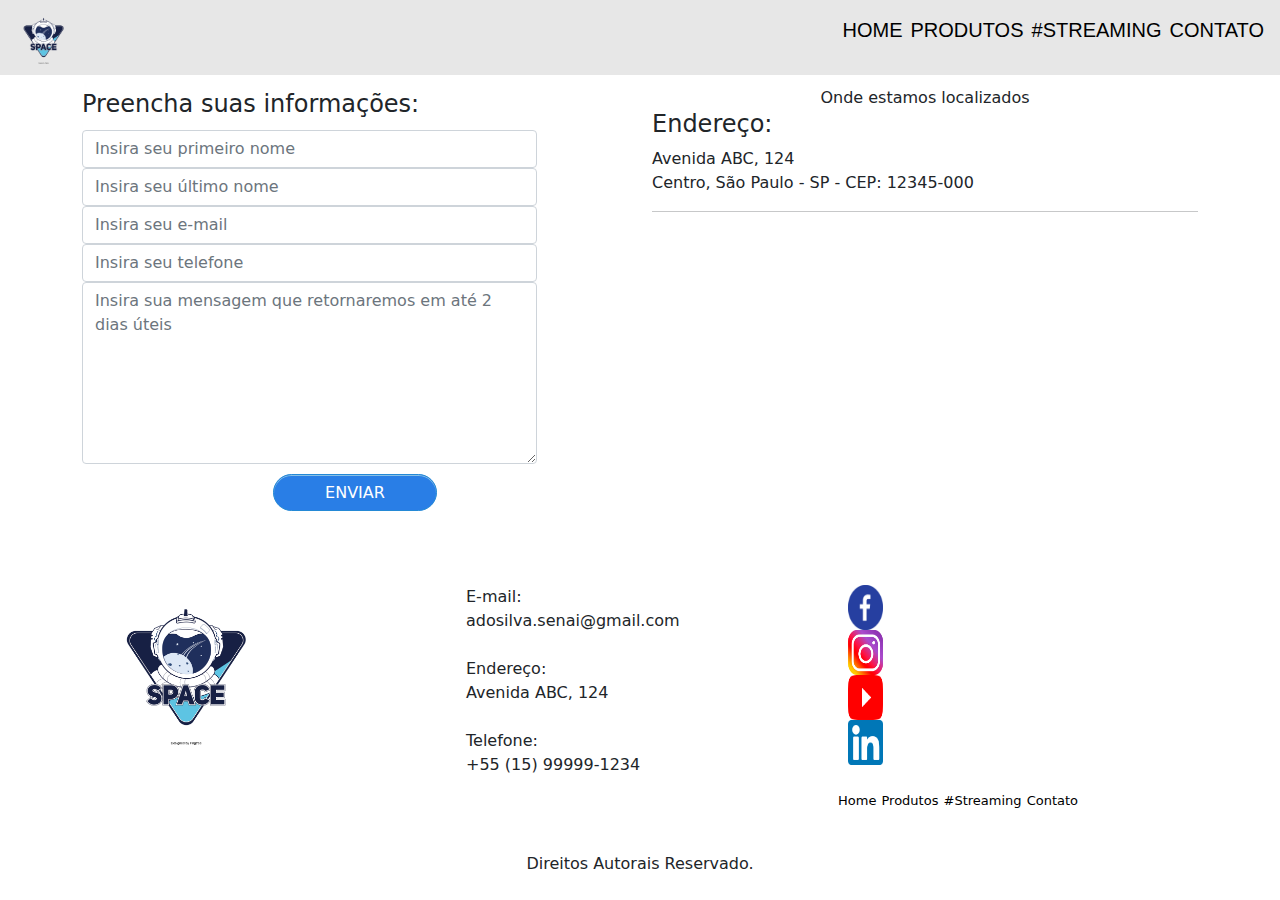
==== contato.html @ c41d4eb1 "update prj discovery space rev.13 > 24/05/2023" ====
<!DOCTYPE html>
<html lang="pt-br">
<head>
    <meta charset="UTF-8">
    <meta http-equiv="X-UA-Compatible" content="IE=edge">
    <meta name="viewport" content="width=device-width, initial-scale=1.0">
    <link rel="stylesheet" type="text/css" href="./css/style.css">
    <link rel="stylesheet" type="text/css" href="./bootstrap/css/bootstrap.min.css">
    <link rel="stylesheet" href="https://fonts.googleapis.com/css2?family=Bebas+Neue">
    <title>..:: Discovery Space | Entre em Contato!</title>
</head>
<body>
    <!-- Aula 24/04/2023 - HTML -->
    <!-- Início Menu Responsivo -->
    <header id="header">
        <a id="logo" href="index.html"><img src="./img/logo.png" alt="Logo Discovery Space"></a>
        <figcaption></figcaption>
        <nav id="nav">
            <button aria-label="Abrir Menu" id="btn-mobile" aria-haspopup="true" aria-controls="menu" aria-expanded="false">
                <span id="hamburger"></span>
            </button>
            <ul id="menu" role="menu">
                <li><a class="linkMenu" href="index.html">Home</a></li>
                <li><a class="linkMenu" href="produtos.html">Produtos</a></li>
                <li><a class="linkMenu" href="streaming.html">#Streaming</a></li>
                <li><a class="linkMenu" href="contato.html">Contato</a></li>
                <!-- Atalho para copiar conteúdo > Alt + Shift + Seta para baixo -->
            </ul>
        </nav>
    </header>
    <!-- Fim Menu Responsivo -->
    <!-- Início Form Contato -->
    <div class="contato">
        <div class="container">
            <div class="row">
                <!-- Início da tag section com texto de contato -->
                <section class="col-12">
                    <h2>Entre em contato conosco!</h2>
                    <p>Para dúvidas, elogios ou reclamações entre em contato conosco!</p>
                </section>
                <!-- Fim da tag section com texto de contato -->
                <!-- Início Formulário -->
                <div class="col-md-6">
                    <div class="form_main">
                        <form class="form-horizontal" method="post" action="">
                            <fieldset>
                                <legend class="text-left header">Preencha suas informações:</legend>
                                <div class="form-group">
                                    <div class="col-md-10 col-md-offset-1">
                                        <input id="fname" name="name" type="text" placeholder="Insira seu primeiro nome" class="form-control" required>
                                    </div>
                                </div>
                                <div class="form-group">
                                    <div class="col-md-10 col-md-offset-1">
                                        <input id="lname" name="name" type="text" placeholder="Insira seu último nome" class="form-control" required>
                                    </div>
                                </div>
                                <div class="form-group">
                                    <div class="col-md-10 col-md-offset-1">
                                        <input id="email" name="email" type="email" placeholder="Insira seu e-mail" class="form-control" required>
                                    </div>
                                </div>
                                <div class="form-group">
                                    <div class="col-md-10 col-md-offset-1">
                                        <input id="phone" name="phone" type="text" placeholder="Insira seu telefone" class="form-control" required>
                                    </div>
                                </div>
                                <div class="form-group">
                                    <div class="col-md-10 col-md-offset-1">
                                        <textarea id="message" name="message" type="text" placeholder="Insira sua mensagem que retornaremos em até 2 dias úteis" class="form-control" rows="7" required></textarea>
                                    </div>
                                </div>
                                <div class="form-group">
                                    <div class="col-md-12 text-center">
                                        <button type="submit" class="formbutton">Enviar</button>
                                    </div>
                                </div>
                            </fieldset>
                        </form>
                    </div>
                </div>
                <!-- Fim Formulário -->
                <div class="col-md-6">
                    <div class="row">
                        <div class="panel panel-default">
                            <div class="text-center header">Onde estamos localizados</div>
                            <h4>Endereço:</h4>
                            <div>Avenida ABC, 124 <br />
                                Centro, São Paulo - SP - CEP: 12345-000
                                <hr />
                            </div>
                            <div class="map">
                                <iframe src="https://www.google.com/maps/embed?pb=!1m18!1m12!1m3!1d3659.2776437153852!2d-47.451420925010204!3d-23.486507058845802!2m3!1f0!2f0!3f0!3m2!1i1024!2i768!4f13.1!3m3!1m2!1s0x94c58a9f61b55945%3A0x4ead928c70b1e690!2sEscola%20e%20Faculdade%20de%20Tecnologia%20SENAI%20Gaspar%20Ricardo%20J%C3%BAnior!5e0!3m2!1spt-BR!2sbr!4v1684972384802!5m2!1spt-BR!2sbr" width="100%" height="300" style="border:0;" allowfullscreen="" loading="lazy" referrerpolicy="no-referrer-when-downgrade"></iframe>
                            </div>

                        </div>

                    </div>

                </div>



            </div>

        </div>


    </div>



    <!-- Início Footer -->
    <footer class="rodape">
        <div class="container">
            <div class="row m-0">
                <!-- Início Logo -->
                <div class="col-md-4">
                    <figure>
                        <img src="./img/logo.png" alt="logo_rodape">
                    </figure>
                </div>
                <!-- Fim logo -->
                <!-- Início texto rodape -->
                <div class="col-md-4">
                    <div class="info-contato">
                        <p>E-mail:</p>
                        <p>adosilva.senai@gmail.com</p><br>
                        <p>Endereço:</p>
                        <p>Avenida ABC, 124</p><br>
                        <p>Telefone:</p>
                        <p>+55 (15) 99999-1234</p>
                    </div>
                </div>
                <!-- Fim texto rodape -->
                <!-- Início das mídias sociais -->
                <div class="col-md-4">
                    <figure class="redes-sociais">
                        <a href="#"><img src="./img/redes_sociais/face.png" alt=""></a>
                        <a href="#"><img src="./img/redes_sociais/insta.png" alt=""></a>
                        <a href="#"><img src="./img/redes_sociais/youtube.png" alt=""></a>
                        <a href="#"><img src="./img/redes_sociais/linkedin.png" alt=""></a>
                    </figure>
                    <br>
                    <a href="index.html">Home</a>
                    <a href="produtos.html">Produtos</a>
                    <a href="streaming.html">#Streaming</a>
                    <a href="contato.html">Contato</a>
                </div>
                <!-- Fim das mídias sociais -->
                <!-- Início dos Direitos Autorais -->
                <div class="col-12">
                    <p class="direitos">Direitos Autorais Reservado.</p>
                </div>
                <!-- Fim dos Direitos Autorais -->
            </div>
        </div>
    </footer>
    <!-- Fim Footer -->
    

</body>

    <script type="text/javascript" src="./bootstrap/js/bootstrap.min.js"></script>
    <script type="text/javascript" src="./js/menu.js" ></script>
    

</html>
---- css/style.css ----
@import url(https://fonts.googleapis.com/css2?family=Bebas+Neue);
/* Arquivo responsável pelos estilos */
/* Aula 24/04/2023 - Estilos do Menu */
body, ul {
    margin: 0px;
    padding: 0px;
}
#menu a {
    color: black;
    text-decoration: none;
    font-family: sans-serif;
    font-size: 1.25em;
    text-transform: uppercase;
    transition: 0.3s;

}

#menu a:hover {
    color: crimson;
    font-size: 1.6em;
    transition: 0.3s;
    text-shadow: 4px 4px 6px #0000007a;
}
#logo img:hover {
    box-shadow: 4px 4px 6px #0000007a;
    transition: 0.3s;
}
#logo img {
    float: left;
    height: 55px;
    position: relative;
    top: 0px;
    left: 0px;
}
#header {
    width: 100%;
    position: fixed;
    z-index: 90;
    box-sizing: border-box;
    height: 75px;
    padding: 1rem;
    display: flex;
    align-items: center;
    justify-content: space-between;
    background: #e7e7e7;
}

#header figcaption {
    font-family: 'Bebas Neue';
    -webkit-text-stroke: 1px black;
    color: white;
    font-size: 35px;
}

#menu {
    display: flex;
    list-style: none;
    gap: 0.5rem;
}
#btn-mobile {
    display: none;
}
/*
.carousel-inner .carousel-item img {
    width: 100%;
    margin: 0 auto;
    max-height: 500px;
    padding-top: 85px;
}
*/

#carouselExampleInterval {
    position: relative;
    z-index: 10;
    padding-top: 80px;
    margin-left: 10px;
    margin-right: 10px;
    margin-bottom: 10px;
    box-shadow: 6px 6px 6px #0000007a;
    transition: 0.3s;
    width: 100%;
    height: auto;
    display: inline-flex;
}
 #carouselExampleInterval .carousel-inner img {
    height: 600px;
    width: 90%;
} 

@media (max-width: 600px) {
    #menu {
        display: block;
        position: absolute;
        width: 15em;
        top: 70px;
        right: 0px;
        background: #e7e7e7;
        transition: 0.6s;
        z-index: 1000;
        height: 0px;
        padding-left: 5px;
        visibility: hidden;
        overflow-y: hidden;
    }
    #menu li {
        padding-top: 30px;
        padding-bottom: 0px;
        margin: 0 1rem;
        border-bottom: 2px solid rgba(0, 0, 0, 0.05);
    }
    #nav.active #menu {
        height: calc(100vh - 70px);
        visibility: visible;
        overflow-y: hidden;
    }
    #btn-mobile {
        display: flex;
        padding: 0.5rem 1rem;
        font-size: 1rem;
        border: none;
        background: none;
        cursor: pointer;
        gap: 0.5rem;
    }
    #hamburger {
        border-top: 2px solid; /* Melhorando  hamburger >> Espessura da linha  */
        width: 30px; /* Alterando a Largura do hamburger */
        color: #003f91; /* Alterando a cor do hamburger */
    }
    #hamburger::after,
    #hamburger::before {
        content: '';
        display: block;
        width: 30px; /* Alterando a Largura do hamburger */
        height: 2px;
        background: currentColor;
        margin-top: 4px; /* Altera o espaçamento entre o hamburger */
        position: relative;
        border-top: 2px solid; /* Melhorando  hamburger >> Espessura da linha  */
    }
    #nav.active #hamburger {
        border-top-color: transparent;
    }
    #nav.active #hamburger::before {
        transform: rotate(135deg);
    }
    #nav.active #hamburger::after {
        transform: rotate(-135deg);
        top: -7px;
    }
}

/* CSS Estilos Banner */
.section-banner-home {
    width: 100%;
    height: auto;
    padding: 50px;
    background-color: #5d5d5d;
    display: ruby-base-container;
}
.section-banner-home img {
    max-height: 400px;
    width: 100%; /* Verificar responsivo */
}
.section-banner-home .texto-banner {
    margin-top: 30px;
    font-size: 22px;
}
.section-banner-home .texto-banner h1 {
    font-size: 30px;
    width: 60%;
    font-weight: 500;
    padding-bottom: 20px;
    color: white;
}
.section-banner-home .texto-banner p {
    font-size: 15px;
    margin-bottom: 20px;
    color: white;    
}
.section-banner-home .texto-banner a {
    color: rgb(255, 255, 255);
    text-decoration: none;
    background-color: #424242;
    padding: 4px 24px;
    font-size: 15px;
}
/* Fim css estilos Banner */

/* Início css destaque */

.destaque h2 {
    margin-top: 15px;
    text-align: center;
    font-size: 24px;
    font-weight: bold;
}
.destaque p {
    width: 77%;
    text-align: center;
    font-size: 14px;
    margin: 30px auto;
}
.destaque figcaption {
    font-size: 13px;
    color: #000;
    text-decoration: none;
    font-weight: bold;
    text-align: center;
}
.destaque a {
    justify-content: center;
    display: flex;
    text-decoration: none;
    color: #000000;
    font-size: 18px;
    font-weight: bold;
    margin: 30px 0;
}
.destaque a:hover{
    color: #ff0000;
    font-size: 24px;
    transition: 0.3s;
    text-shadow: 4px 4px 6px #0000007a;
}

.destaque img {
    height: 220px;
}
/* Fim CSS Destaque */

/* Início CSS Novidades */

.novidades .text-body {
    width: 80%;
    margin: 70px auto;
}

.novidades h2 {
    color: #000;
}

.novidades p {
    color: rgb(0, 0, 0);
}

.novidades a {
    color: rgb(255, 255, 255);
    text-decoration: underline;
    text-decoration-color: violet;
    padding: 6px 12px;
    background-color: rgb(0, 68, 194);
    font-weight: 400;
}
/* Fim CSS Novidades */
/* Início CSS Galeria */
.galeria {
    margin: 60px auto 20px;
    /* Quando tivermos 4 valores no margin = top / right / botton / left      >  Ex: margin: 60px 60px 60px 60px;
       Quando tivermos 3 valores = top / right and left / botton
    >  Ex: margin: 60px auto 60px;
       Quanto tivermos 2 valores = top and botton / right and left
    >  Ex: margin: 60px 30px;
       Quando tivermos 1 valor = top and botton and right and left
    >  Ex: margin: 60px;
    >> Essa regra vale também para padding. <<
       */
}
.galeria .container {
    margin-left: 11%;
}

.galeria h2 {
    text-align: center;
    font-size: 24px;
}
.galeria p {
    text-align: center;
    width: 50%;
    margin: 14px auto 50px;
}

.galeria .gallery {
    width: 30%;
    margin: 14px auto 50px;
}
.galeria .gallery img {
    width: 80%;
    height: 80%;
    -webkit-transition: -webkit-transform .5s ease;
    transition: transform .5s ease;
    display: block;  
}
.galeria .gallery img:hover {
    -webkit-transform: scale(1.9);
    transform: scale(1.9);
    box-shadow: 0 0 10px rgba(0, 0, 0, 0.5); 
}

/* Fim CSS Galeria */

/* Início CSS Footer */

.rodape {
    padding: 50px 50px 0;
}
.rodape .container img {
    height: 50%;
    width: 50%;
    padding-left: 10px;
    transition: transform .3s;
    display: block;  
}
.rodape .container img:hover {
    transform: scale(1.5);
    box-shadow: 0 0 10px rgba(0, 0, 0, 0.2); 
}


.rodape .info-contato p {
    margin: 0;
}
.rodape a {
    text-decoration: none;
    color: #000;
    font-size: 13px;
}
.rodape a:hover {
    font-weight: bold;
}
.rodape .redes-sociais {
    display: inline-block;
}
.rodape .redes-sociais img {
    width: 45px;
    height: 45px;
}
.rodape p.direitos {
    text-align: center;
    margin-top: 40px;
}
/* Fim CSS Footer . */

/* Início CSS Streaming */

.embed-container {
    position: relative;
    padding-bottom: 0;
    height: auto;
    max-width: 100%;
    margin-top: 0;
    margin-bottom: 30px;
    padding-top: 80px;
    padding-left: 30px;
    padding-right: 30px;
    display: flex;
}
.embed-container p {
    text-align: center;
    font-size: 20px;
}
.embed-container h2 {
    text-align: center;
    font-size: 24px;
    font-weight: bold;
}
.embed-container iframe {
    position: relative;
    top: 0;
    left: 0;
    width: 100%;
    height: 250px;
    border-radius: 1em;
    box-shadow: gray 0.5em 0.5em 0.3em;
    transition: transform .3s;
    display: flex;
}

.embed-container iframe:hover {
    flex: 1;
    z-index: 1;
    transform: scale(1.2);
    box-shadow: 0 0 10px rgba(0, 0, 0, 0.446);
}


.embed-container .col-lg-4 {
    margin-top: 30px;
}
.embed-container .col-lg-6 {
    margin-top: 30px;
}

/* Fim CSS Streaming */

/* Início CSS Contato */

.form_main {
    width: 100%;
}
.form_main h4 {
    font-family: system-ui, -apple-system, BlinkMacSystemFont, 'Segoe UI', Roboto, Oxygen, Ubuntu, Cantarell, 'Open Sans', 'Helvetica Neue', sans-serif;
    font-size: 20px;
    font-weight: 300;
    margin-top: 20px;
    margin-bottom: 15px;
    text-transform: uppercase;
}
.heading {
    border-bottom: 1px solid #fcab0e;
    padding-bottom: 9px;
    position: relative;
}
.heading span {
    background: #9e6600 none repeat scroll 0 0;
    bottom: -2px;
    height: 3px;
    left: 0;
    position: absolute;
    width: 75px;
}
.form {
    border-radius: 7px;
    padding: 6px;
}
.txt[type="text"] {
    border: 1px solid #ccc;
    margin: 10px 0;
    padding: 10px 0 10px 5px;
    width: 100%;
}
.txt_3[type="text"] {
    margin: 10px 0 0;
    padding: 10px 0 10px 5px;
    width: 100%;
}
.formbutton[type="submit"] {
    -moz-box-shadow: inset 0px 1px 0px 0px #87c0e6;
    -webkit-box-shadow: inset 0px 1px 0px 0px #87c0e6;
    box-shadow: inset 0px 1px 0px 0px #87c0e6;
    background-color: #297ee6;
    display: inline-block;
    border: 1px solid #2489d6;
    border-radius: 25px;
    color: #fff;
    font-size: 16px;
    font-style: normal;
    line-height: 35px;
    margin: 10px 0;
    padding: 0;
    text-transform: uppercase;
    width: 30%;
}
.formbutton:hover {
    background-color: #31a1de;
}
.formbutton:active {
    position: relative;
    top: 1px;
}
.txt2:hover {
    background: rgba(0, 0, 0, 0) none repeat scroll 0 0;
    color: #5793ef;
    transition: all 0.5s ease 0s;
}
/* Fim CSS Contato */
/* Início CSS Mapa */
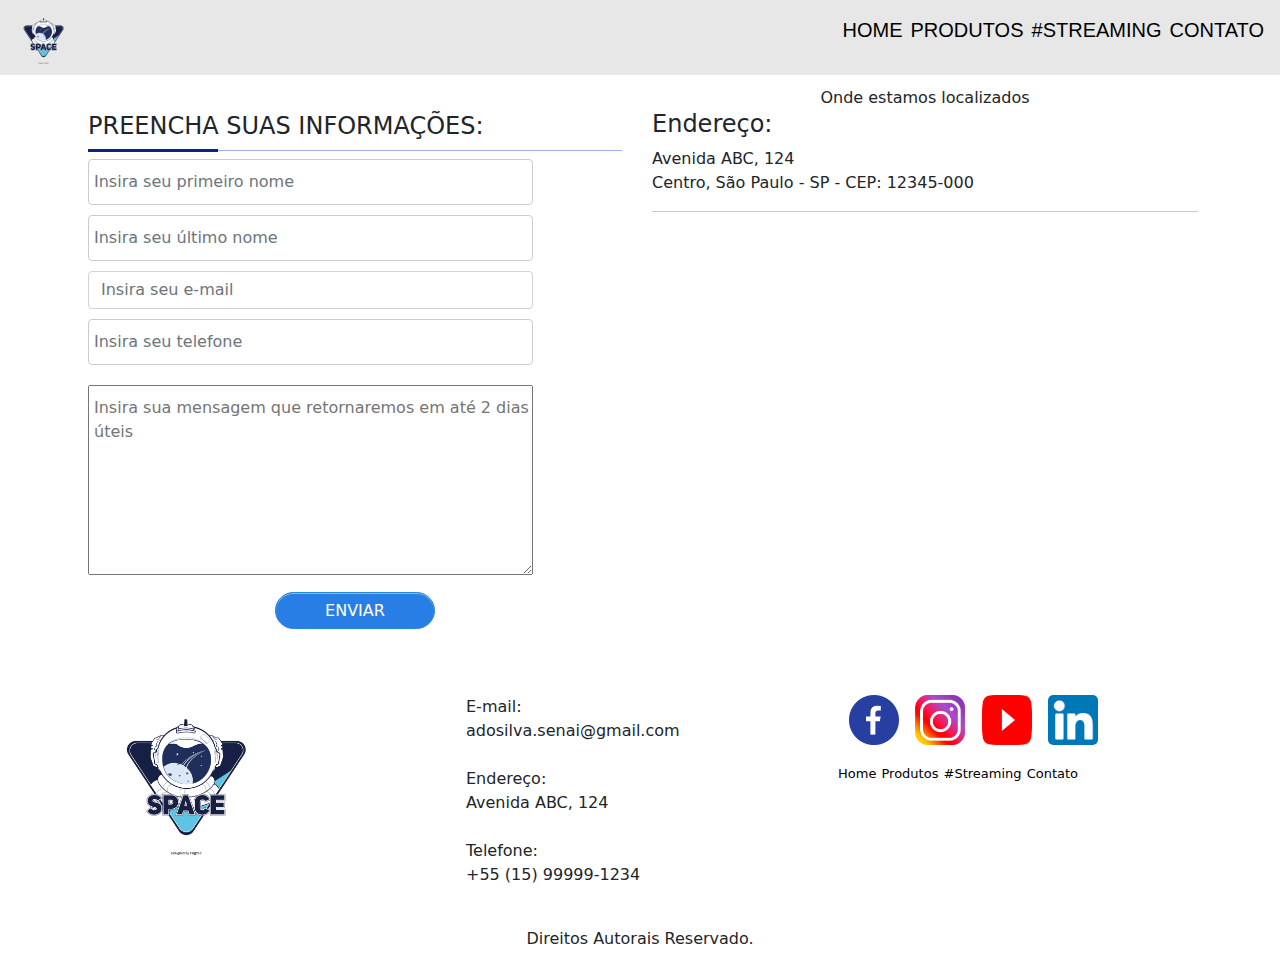
==== commit 47c172a7: "up" ====
--- a/contato.html
+++ b/contato.html
@@ -44,7 +44,7 @@
                     <div class="form_main">
                         <form class="form-horizontal" method="post" action="">
                             <fieldset>
-                                <legend class="text-left header">Preencha suas informações:</legend>
+                                <h4><legend class="text-left header">Preencha suas informações: <span></span></legend></h4>
                                 <div class="form-group">
                                     <div class="col-md-10 col-md-offset-1">
                                         <input id="fname" name="name" type="text" placeholder="Insira seu primeiro nome" class="form-control" required>
@@ -67,7 +67,7 @@
                                 </div>
                                 <div class="form-group">
                                     <div class="col-md-10 col-md-offset-1">
-                                        <textarea id="message" name="message" type="text" placeholder="Insira sua mensagem que retornaremos em até 2 dias úteis" class="form-control" rows="7" required></textarea>
+                                        <textarea id="message" name="message" type="text" placeholder="Insira sua mensagem que retornaremos em até 2 dias úteis" class="form-control-msg" rows="7" required></textarea>
                                     </div>
                                 </div>
                                 <div class="form-group">
@@ -117,7 +117,7 @@
                 <!-- Início Logo -->
                 <div class="col-md-4">
                     <figure>
-                        <img src="./img/logo.png" alt="logo_rodape">
+                        <img id="logo_rodape" src="./img/logo.png" alt="logo_rodape">
                     </figure>
                 </div>
                 <!-- Fim logo -->
@@ -163,6 +163,6 @@
 
     <script type="text/javascript" src="./bootstrap/js/bootstrap.min.js"></script>
     <script type="text/javascript" src="./js/menu.js" ></script>
-    
 
-</html>+
+</html>
--- a/css/style.css
+++ b/css/style.css
@@ -304,14 +304,14 @@
 .rodape {
     padding: 50px 50px 0;
 }
-.rodape .container img {
+.rodape .container #logo_rodape {
     height: 50%;
     width: 50%;
     padding-left: 10px;
     transition: transform .3s;
     display: block;  
 }
-.rodape .container img:hover {
+.rodape .container #logo_rodape:hover {
     transform: scale(1.5);
     box-shadow: 0 0 10px rgba(0, 0, 0, 0.2); 
 }
@@ -332,9 +332,18 @@
     display: inline-block;
 }
 .rodape .redes-sociais img {
-    width: 45px;
-    height: 45px;
-}
+    width: 50px;
+    height: 50px;
+    padding-left: 0;
+    margin-left: 0.7rem;
+    transition: transform .3s;
+    border-radius: 5px; /* Arredondando div do obejto redes sociais */
+}
+.rodape .redes-sociais img:hover {
+    z-index: 1;
+    transform: scale(1.5);
+    box-shadow: 0 0 10px rgba(0, 0, 0, 0.446);
+}   
 .rodape p.direitos {
     text-align: center;
     margin-top: 40px;
@@ -406,30 +415,30 @@
     margin-bottom: 15px;
     text-transform: uppercase;
 }
-.heading {
-    border-bottom: 1px solid #fcab0e;
+.text-left {
+    border-bottom: 1px solid #a3aff0;
     padding-bottom: 9px;
     position: relative;
 }
-.heading span {
-    background: #9e6600 none repeat scroll 0 0;
+.text-left span {
+    background: #111e8d none repeat scroll 0 0;
     bottom: -2px;
     height: 3px;
     left: 0;
     position: absolute;
-    width: 75px;
-}
-.form {
-    border-radius: 7px;
+    width: 130px;
+}
+.form-horizontal {
+    border-radius: 107px;
     padding: 6px;
 }
-.txt[type="text"] {
+.form-control[type="text"] {
     border: 1px solid #ccc;
     margin: 10px 0;
     padding: 10px 0 10px 5px;
     width: 100%;
 }
-.txt_3[type="text"] {
+.form-control-msg[type="text"] {
     margin: 10px 0 0;
     padding: 10px 0 10px 5px;
     width: 100%;
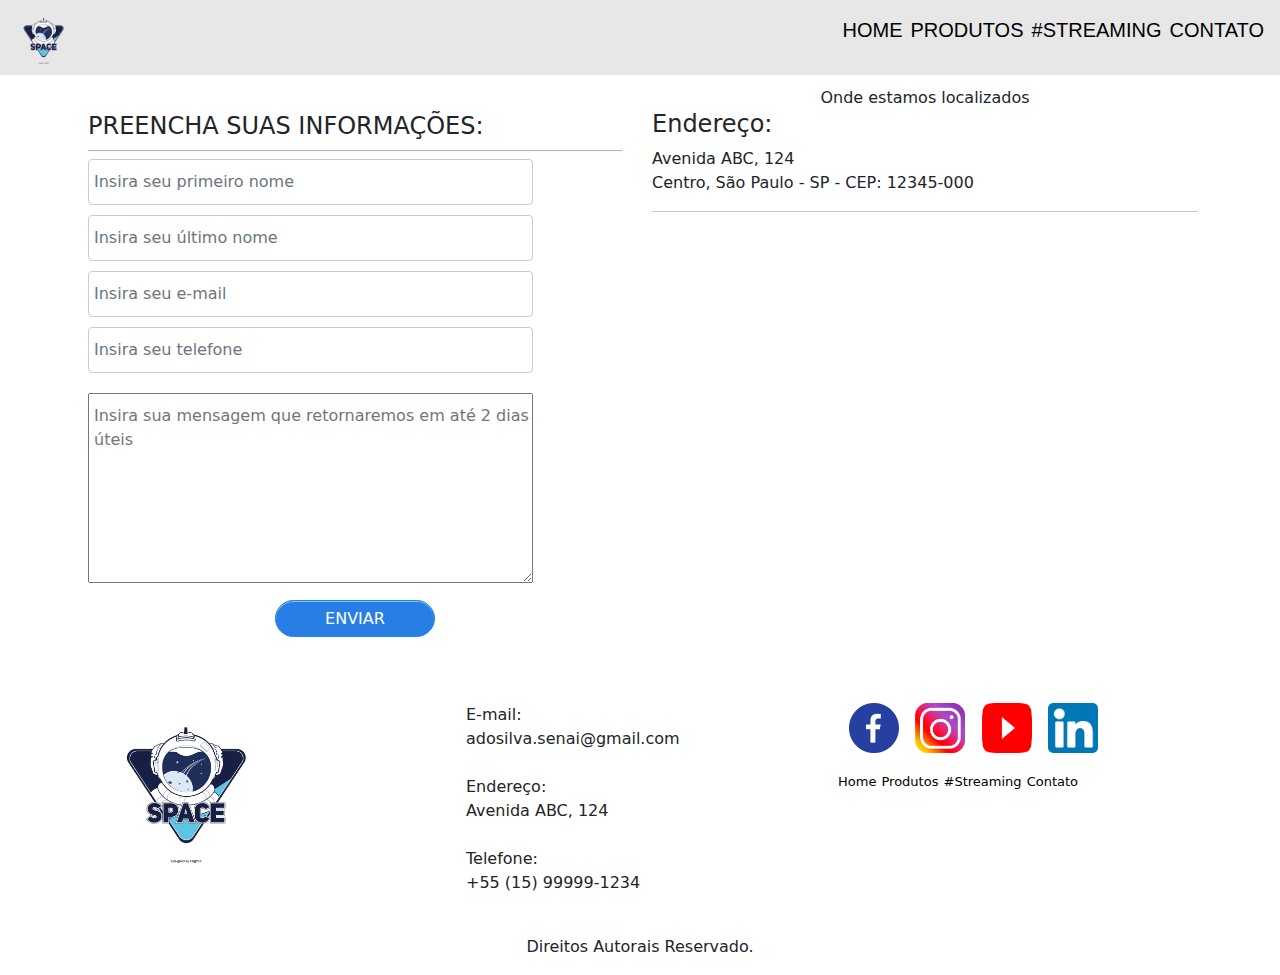
==== commit ce291e2a: "update prj discovery space rev.14 > 26/05/2023" ====
--- a/contato.html
+++ b/contato.html
@@ -44,7 +44,7 @@
                     <div class="form_main">
                         <form class="form-horizontal" method="post" action="">
                             <fieldset>
-                                <h4><legend class="text-left header">Preencha suas informações: <span></span></legend></h4>
+                                <h4><legend class="text-left header">Preencha suas informações: <span></span> </legend></h4>
                                 <div class="form-group">
                                     <div class="col-md-10 col-md-offset-1">
                                         <input id="fname" name="name" type="text" placeholder="Insira seu primeiro nome" class="form-control" required>
--- a/css/style.css
+++ b/css/style.css
@@ -426,7 +426,7 @@
     height: 3px;
     left: 0;
     position: absolute;
-    width: 130px;
+    width: 0px;
 }
 .form-horizontal {
     border-radius: 107px;
@@ -438,6 +438,13 @@
     padding: 10px 0 10px 5px;
     width: 100%;
 }
+.form-control[type="email"] {
+    border: 1px solid #ccc;
+    margin: 10px 0;
+    padding: 10px 0 10px 5px;
+    width: 100%;
+}
+
 .form-control-msg[type="text"] {
     margin: 10px 0 0;
     padding: 10px 0 10px 5px;
@@ -473,4 +480,14 @@
     transition: all 0.5s ease 0s;
 }
 /* Fim CSS Contato */
-/* Início CSS Mapa */+/* Início CSS Mapa */
+.map{
+    width: 100%;
+    height: 300px;
+}
+.map iframe {
+    width: 100%;
+    height: 100%;
+}
+
+/* Fim CSS Mapa */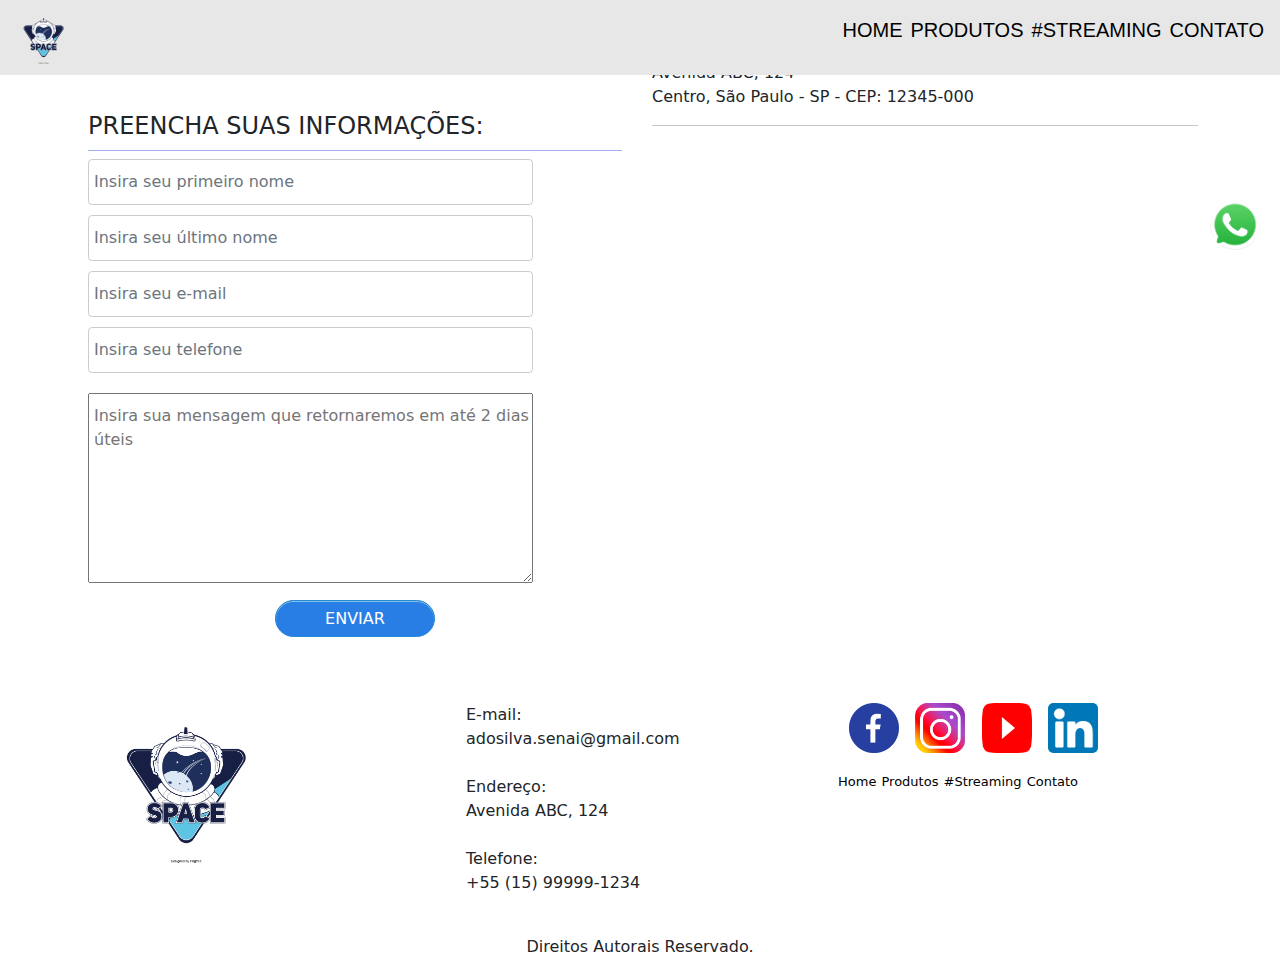
==== commit b40bd575: "update prj discovery space rev.15 > 29/05/2023" ====
--- a/contato.html
+++ b/contato.html
@@ -33,14 +33,15 @@
     <div class="contato">
         <div class="container">
             <div class="row">
-                <!-- Início da tag section com texto de contato -->
-                <section class="col-12">
-                    <h2>Entre em contato conosco!</h2>
-                    <p>Para dúvidas, elogios ou reclamações entre em contato conosco!</p>
-                </section>
-                <!-- Fim da tag section com texto de contato -->
+                
                 <!-- Início Formulário -->
                 <div class="col-md-6">
+                    <!-- Início da tag section com texto de contato -->
+                    <section class="col-12">
+                        <h2>Entre em contato conosco!</h2>
+                        <p>Para dúvidas, elogios ou reclamações entre em contato conosco!</p>
+                    </section>
+                    <!-- Fim da tag section com texto de contato -->
                     <div class="form_main">
                         <form class="form-horizontal" method="post" action="">
                             <fieldset>
@@ -80,6 +81,7 @@
                     </div>
                 </div>
                 <!-- Fim Formulário -->
+                <!-- Início Maps -->
                 <div class="col-md-6">
                     <div class="row">
                         <div class="panel panel-default">
@@ -92,23 +94,22 @@
                             <div class="map">
                                 <iframe src="https://www.google.com/maps/embed?pb=!1m18!1m12!1m3!1d3659.2776437153852!2d-47.451420925010204!3d-23.486507058845802!2m3!1f0!2f0!3f0!3m2!1i1024!2i768!4f13.1!3m3!1m2!1s0x94c58a9f61b55945%3A0x4ead928c70b1e690!2sEscola%20e%20Faculdade%20de%20Tecnologia%20SENAI%20Gaspar%20Ricardo%20J%C3%BAnior!5e0!3m2!1spt-BR!2sbr!4v1684972384802!5m2!1spt-BR!2sbr" width="100%" height="300" style="border:0;" allowfullscreen="" loading="lazy" referrerpolicy="no-referrer-when-downgrade"></iframe>
                             </div>
+                        </div>
+                    </div>
+                </div>
+                <!-- Fim Maps -->
+            </div>
+        </div>
+    </div>
+    <!-- Fim Form Contato -->
 
-                        </div>
-
-                    </div>
-
-                </div>
-
-
-
-            </div>
-
+    <!-- Início Whastapp -->
+    <div class="whatsapp">
+        <div class="container-grid logo-whats">
+            <a target="_blank" href="https://api.whatsapp.com/send?phone=5515998144779&text=Ol%C3%A1,%20estava%20no%20site%20da%20Loja,%20e%20gostaria%20de%20mais%20informa%C3%A7%C3%B5es."><img src="./img/redes_sociais/whats.png" class="pulando" alt="Contato Whatsapp"></a>
         </div>
-
-
     </div>
-
-
+    <!-- Fim Whastapp -->
 
     <!-- Início Footer -->
     <footer class="rodape">
--- a/css/style.css
+++ b/css/style.css
@@ -403,6 +403,7 @@
 /* Fim CSS Streaming */
 
 /* Início CSS Contato */
+
 
 .form_main {
     width: 100%;
@@ -490,4 +491,39 @@
     height: 100%;
 }
 
-/* Fim CSS Mapa */+/* Fim CSS Mapa */
+
+/* Início Whatsapp */
+.whatsapp {
+    position: fixed;
+    z-index: 2;
+    top: 200px;
+    right: 20px;
+}
+.whatsapp img {
+    height: 60px;
+}
+
+.whatsapp .pulando {
+    border-radius: 100%;
+    width: 50px;
+    height: 50px;
+    animation: pulando .4s cubic-bezier(.53, -0.03, .67, 1.06);
+    animation-direction: alternate;
+    animation-iteration-count: infinite;
+}
+@keyframes pulando {
+    0% {
+        transform: translateY(0px);
+    }
+    100% {
+        transform: translateY(100%);
+        width: 70px;
+        height: 40px;
+    }
+}
+
+
+/* Fim Whatsapp */
+
+
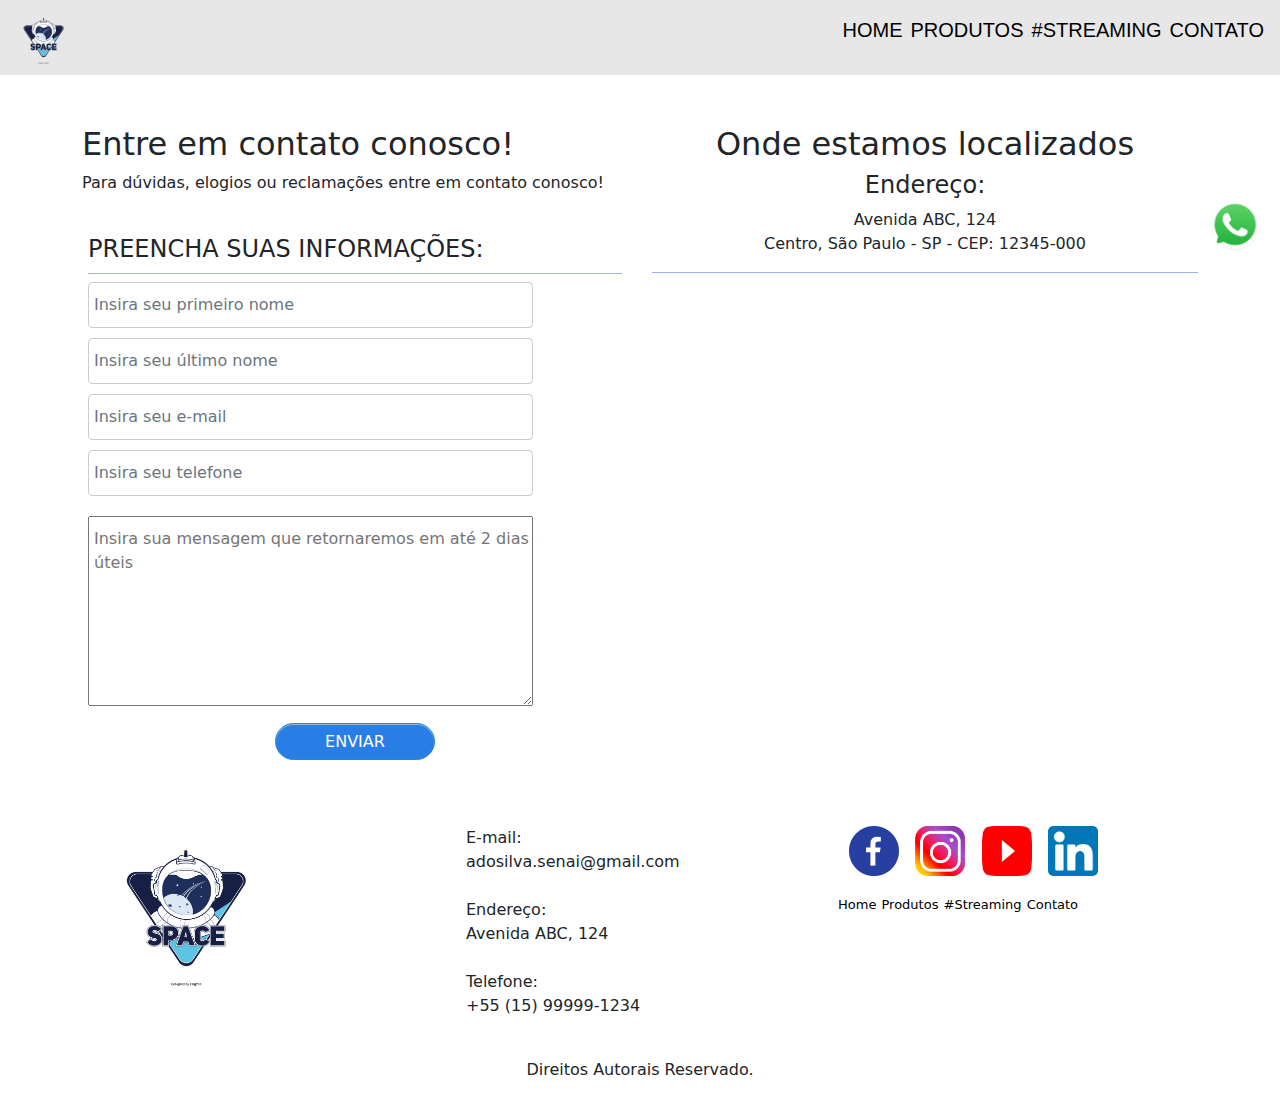
==== commit 08d06d35: "update prj discovery space rev.16 > 31/05/2023" ====
--- a/contato.html
+++ b/contato.html
@@ -33,7 +33,7 @@
     <div class="contato">
         <div class="container">
             <div class="row">
-                
+
                 <!-- Início Formulário -->
                 <div class="col-md-6">
                     <!-- Início da tag section com texto de contato -->
@@ -42,6 +42,7 @@
                         <p>Para dúvidas, elogios ou reclamações entre em contato conosco!</p>
                     </section>
                     <!-- Fim da tag section com texto de contato -->
+                    
                     <div class="form_main">
                         <form class="form-horizontal" method="post" action="">
                             <fieldset>
@@ -85,16 +86,17 @@
                 <div class="col-md-6">
                     <div class="row">
                         <div class="panel panel-default">
-                            <div class="text-center header">Onde estamos localizados</div>
-                            <h4>Endereço:</h4>
-                            <div>Avenida ABC, 124 <br />
-                                Centro, São Paulo - SP - CEP: 12345-000
-                                <hr />
-                            </div>
+                            <section id="text-local" class="text-center header">
+                                <h2>Onde estamos localizados</h2>
+                                <h4>Endereço:</h4>
+                                <p>Avenida ABC, 124 <br />
+                                    Centro, São Paulo - SP - CEP: 12345-000
+                                </p>
+                            </section>
                             <div class="map">
                                 <iframe src="https://www.google.com/maps/embed?pb=!1m18!1m12!1m3!1d3659.2776437153852!2d-47.451420925010204!3d-23.486507058845802!2m3!1f0!2f0!3f0!3m2!1i1024!2i768!4f13.1!3m3!1m2!1s0x94c58a9f61b55945%3A0x4ead928c70b1e690!2sEscola%20e%20Faculdade%20de%20Tecnologia%20SENAI%20Gaspar%20Ricardo%20J%C3%BAnior!5e0!3m2!1spt-BR!2sbr!4v1684972384802!5m2!1spt-BR!2sbr" width="100%" height="300" style="border:0;" allowfullscreen="" loading="lazy" referrerpolicy="no-referrer-when-downgrade"></iframe>
                             </div>
-                        </div>
+                        </section>
                     </div>
                 </div>
                 <!-- Fim Maps -->
--- a/css/style.css
+++ b/css/style.css
@@ -34,7 +34,7 @@
 }
 #header {
     width: 100%;
-    position: fixed;
+    position: relative;
     z-index: 90;
     box-sizing: border-box;
     height: 75px;
@@ -404,6 +404,9 @@
 
 /* Início CSS Contato */
 
+.contato {
+    margin-top: 50px;
+}
 
 .form_main {
     width: 100%;
@@ -412,13 +415,18 @@
     font-family: system-ui, -apple-system, BlinkMacSystemFont, 'Segoe UI', Roboto, Oxygen, Ubuntu, Cantarell, 'Open Sans', 'Helvetica Neue', sans-serif;
     font-size: 20px;
     font-weight: 300;
-    margin-top: 20px;
+    margin-top: 18px;
     margin-bottom: 15px;
     text-transform: uppercase;
 }
 .text-left {
     border-bottom: 1px solid #a3aff0;
     padding-bottom: 9px;
+    position: relative;
+}
+#text-local {
+    border-bottom: 1px solid #a3aff0;
+    margin-bottom: 9px;
     position: relative;
 }
 .text-left span {
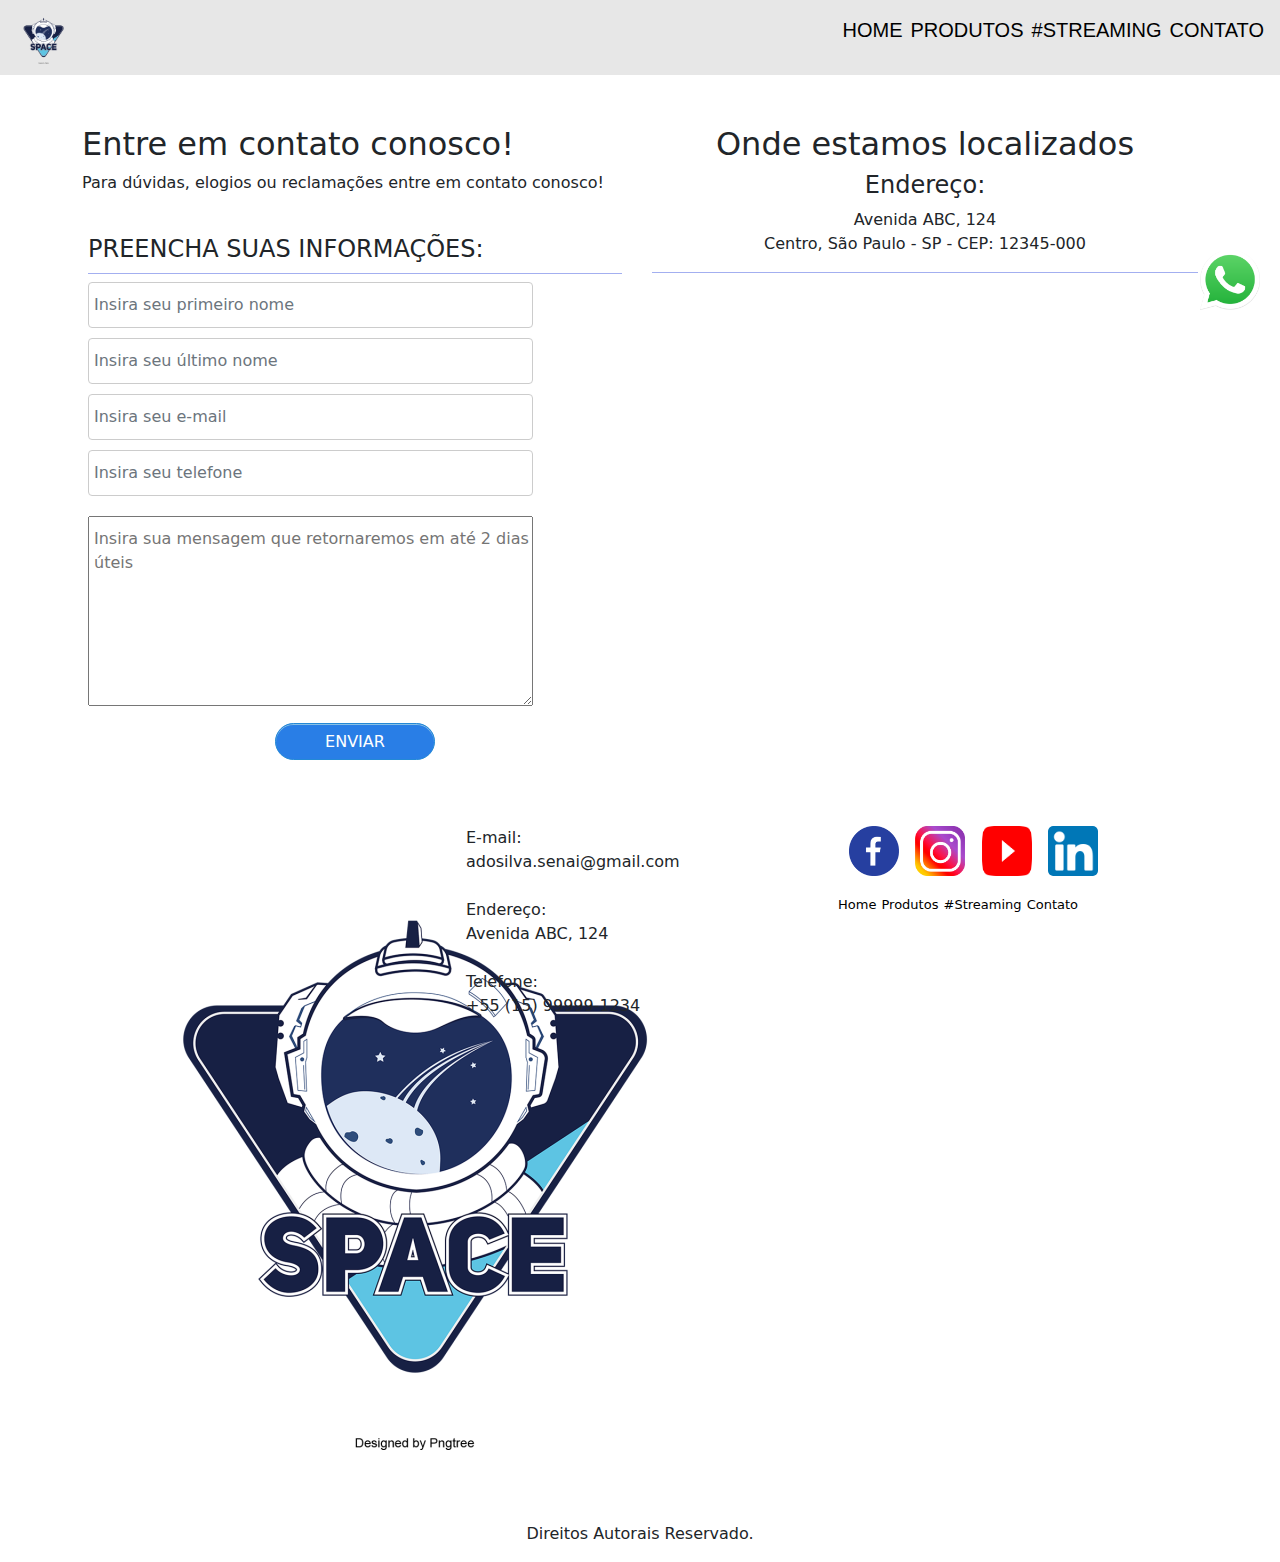
==== commit ded96712: "update prj discovery space rev.17 > 02/06/2023" ====
--- a/contato.html
+++ b/contato.html
@@ -108,7 +108,7 @@
     <!-- Início Whastapp -->
     <div class="whatsapp">
         <div class="container-grid logo-whats">
-            <a target="_blank" href="https://api.whatsapp.com/send?phone=5515998144779&text=Ol%C3%A1,%20estava%20no%20site%20da%20Loja,%20e%20gostaria%20de%20mais%20informa%C3%A7%C3%B5es."><img src="./img/redes_sociais/whats.png" class="pulando" alt="Contato Whatsapp"></a>
+            <a target="_blank" href="https://api.whatsapp.com/send?phone=5515998144779&text=Ol%C3%A1,%20estava%20no%20site%20da%20Loja,%20e%20gostaria%20de%20mais%20informa%C3%A7%C3%B5es."><img src="./img/redes_sociais/whats.png" class="pulse" alt="Contato Whatsapp"></a>
         </div>
     </div>
     <!-- Fim Whastapp -->
--- a/css/style.css
+++ b/css/style.css
@@ -304,16 +304,16 @@
 .rodape {
     padding: 50px 50px 0;
 }
-.rodape .container #logo_rodape {
+.rodape .container #img-logo {
     height: 50%;
     width: 50%;
     padding-left: 10px;
     transition: transform .3s;
     display: block;  
 }
-.rodape .container #logo_rodape:hover {
+.rodape .container #img-logo:hover {
     transform: scale(1.5);
-    box-shadow: 0 0 10px rgba(0, 0, 0, 0.2); 
+    box-shadow: 0 0 10px rgba(255, 255, 255, 0.2); 
 }
 
 
@@ -512,25 +512,38 @@
     height: 60px;
 }
 
-.whatsapp .pulando {
-    border-radius: 100%;
-    width: 50px;
-    height: 50px;
-    animation: pulando .4s cubic-bezier(.53, -0.03, .67, 1.06);
+/* Efeito Pulse */
+.whatsapp .pulse {
+    animation: pulse 0.7s infinite;
+    margin: 0 auto;
+    display: table;
+    margin-top: 50px;
     animation-direction: alternate;
-    animation-iteration-count: infinite;
-}
-@keyframes pulando {
+    -webkit-animation-name: pulse;
+    animation-name: pulse;
+}
+@-webkit-keyframes pulse {
     0% {
-        transform: translateY(0px);
+        -webkit-transform: scale(1);
+        -webkit-filter: brightness(100%);
     }
     100% {
-        transform: translateY(100%);
-        width: 70px;
-        height: 40px;
-    }
-}
-
+        -webkit-transform: scale(1.1);
+        -webkit-filter: brightness(110%);
+    }
+}
+@keyframes pulse {
+    0% {
+        transform: scale(1);
+        filter: brightness(100%);
+    }
+    100% {
+        transform: scale(1.1);
+        filter: brightness(110%);
+    }
+}
+
+/* Fim Efeito Pulse */
 
 /* Fim Whatsapp */
 
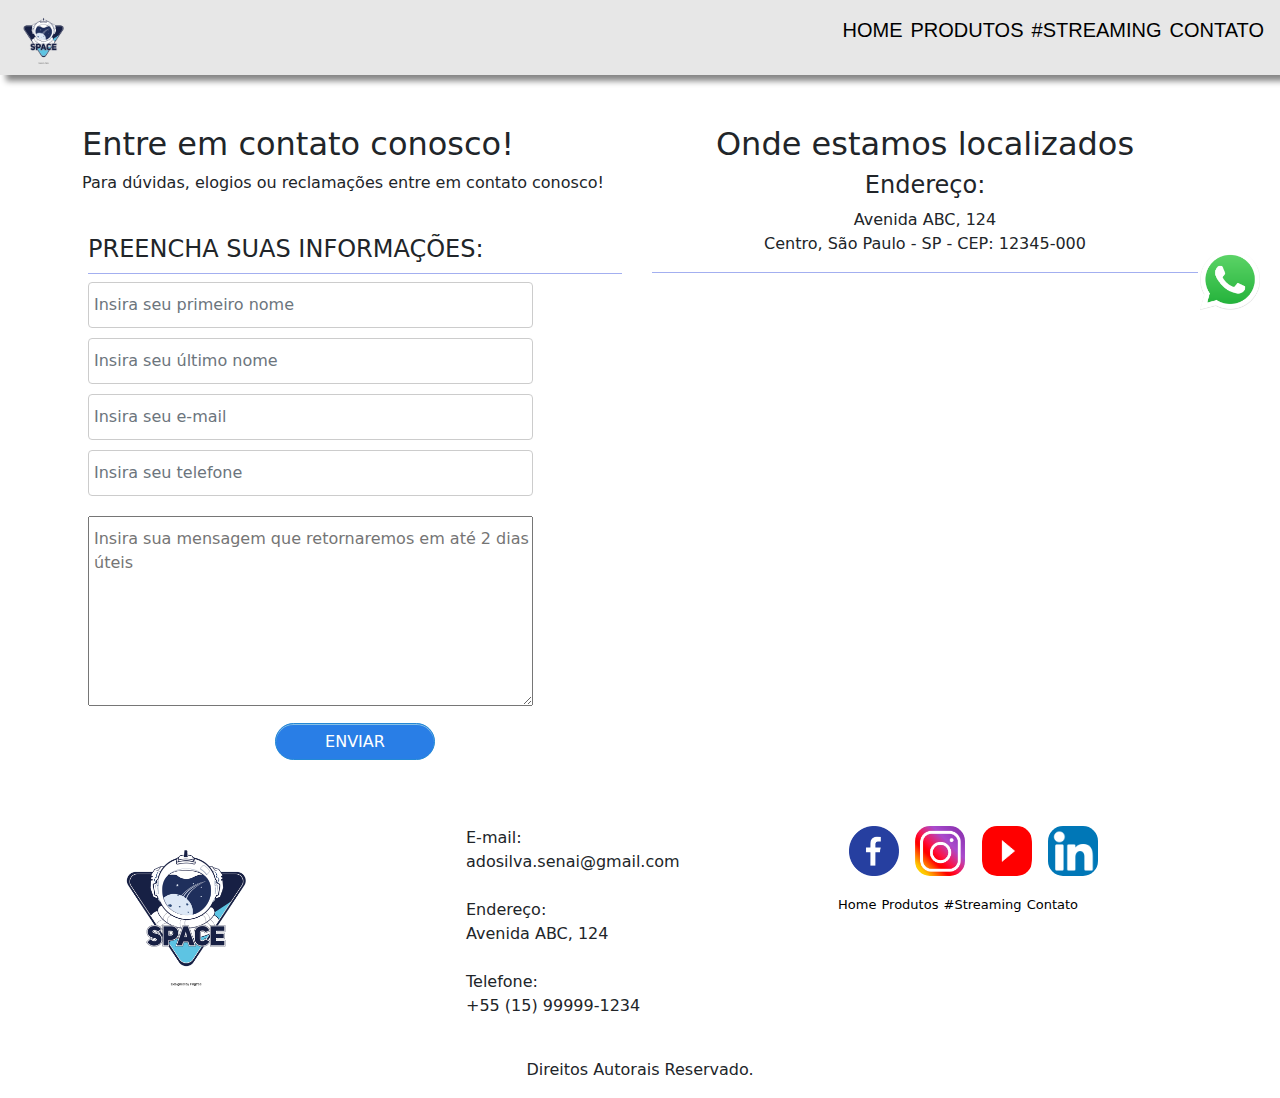
==== commit e8ffc2b9: "update prj discovery space rev.18 > 05/06/2023" ====
--- a/contato.html
+++ b/contato.html
@@ -120,7 +120,7 @@
                 <!-- Início Logo -->
                 <div class="col-md-4">
                     <figure>
-                        <img id="logo_rodape" src="./img/logo.png" alt="logo_rodape">
+                        <img id="img-logo" src="./img/logo.png" alt="logo_rodape">
                     </figure>
                 </div>
                 <!-- Fim logo -->
--- a/css/style.css
+++ b/css/style.css
@@ -43,6 +43,7 @@
     align-items: center;
     justify-content: space-between;
     background: #e7e7e7;
+    box-shadow: 6px 6px 6px #0000007a;
 }
 
 #header figcaption {
@@ -72,19 +73,19 @@
 #carouselExampleInterval {
     position: relative;
     z-index: 10;
-    padding-top: 80px;
-    margin-left: 10px;
-    margin-right: 10px;
-    margin-bottom: 10px;
+    padding-top: 0;
+    margin-left: 0;
+    margin-right: 0;
+    margin-top: 10px;
+    margin-bottom: 0;
     box-shadow: 6px 6px 6px #0000007a;
     transition: 0.3s;
     width: 100%;
+    display: inline-flex;
+}
+ #carouselExampleInterval .carousel-inner img {
     height: auto;
-    display: inline-flex;
-}
- #carouselExampleInterval .carousel-inner img {
-    height: 600px;
-    width: 90%;
+    /* width: 90%; */
 } 
 
 @media (max-width: 600px) {
@@ -154,11 +155,12 @@
 .section-banner-home {
     width: 100%;
     height: auto;
-    padding: 50px;
+    margin-top: 0px;
     background-color: #5d5d5d;
     display: ruby-base-container;
 }
 .section-banner-home img {
+    padding: 20px;
     max-height: 400px;
     width: 100%; /* Verificar responsivo */
 }
@@ -337,7 +339,7 @@
     padding-left: 0;
     margin-left: 0.7rem;
     transition: transform .3s;
-    border-radius: 5px; /* Arredondando div do obejto redes sociais */
+    border-radius: 15px; /* Arredondando div do obejto redes sociais */
 }
 .rodape .redes-sociais img:hover {
     z-index: 1;
@@ -504,7 +506,7 @@
 /* Início Whatsapp */
 .whatsapp {
     position: fixed;
-    z-index: 2;
+    z-index: 200;
     top: 200px;
     right: 20px;
 }
